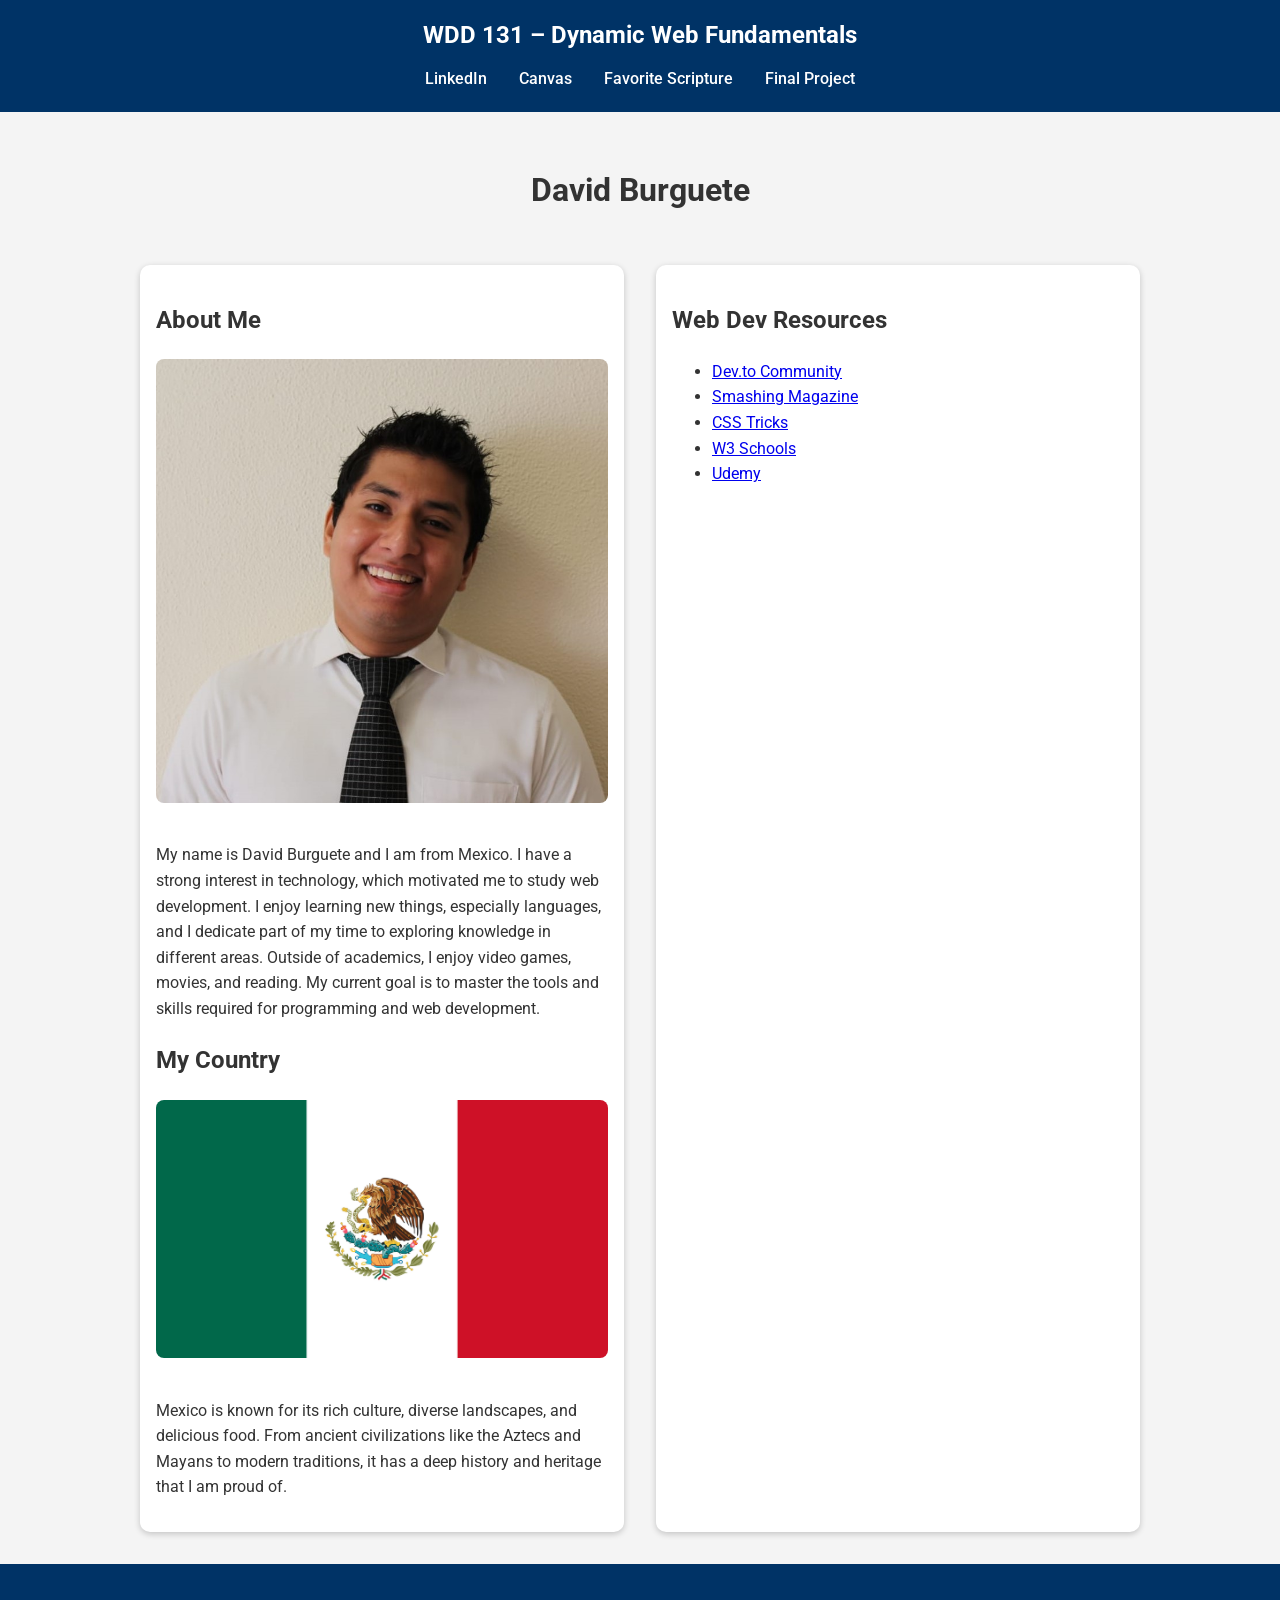
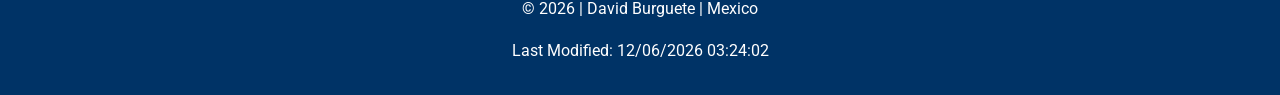
==== index.html @ 34e47ba5 "Fixing errors profile, adding country info" ====
<!DOCTYPE html>
<html lang="en">
  <head>
    <meta charset="UTF-8" />
    <meta name="viewport" content="width=device-width, initial-scale=1.0" />
    <title>WDD 131 – Dynamic Web Fundamentals – David Burguete</title>
    <meta
      name="description"
      content="WDD 131 – Dynamic Web Fundamentals | David Burguete | Personal webpage"
    />
    <meta name="author" content="David Burguete" />

    <!-- Google Fonts (forma correcta con preconnect) -->
    <link rel="preconnect" href="https://fonts.googleapis.com" />
    <link rel="preconnect" href="https://fonts.gstatic.com" crossorigin />
    <link
      href="https://fonts.googleapis.com/css2?family=Roboto:wght@400;700&display=swap"
      rel="stylesheet"
    />

    <link rel="stylesheet" href="styles/base.css" />
    <script src="scripts/getdates.js" defer></script>
  </head>
  <body>
    <header>
      <span id="course-title">WDD 131 – Dynamic Web Fundamentals</span>
      <nav>
        <a
          href="https://www.linkedin.com/in/jose-david-burguete-guerra-aba8a8224/"
          target="_blank"
          >LinkedIn</a
        >
        <a href="https://byupw.instructure.com/" target="_blank">Canvas</a>
        <a
          href="https://www.churchofjesuschrist.org/study/scriptures/dc-testament/dc/19?lang=eng&id=p23#p23"
          target="_blank"
          >Favorite Scripture</a
        >
        <a href="" target="_blank">Final Project</a>
      </nav>
    </header>

    <main>
      <h1>David Burguete</h1>

      <!-- About Me -->
      <section class="card">
        <h2>About Me</h2>
        <img src="images/profile.jpg" alt="A photo representing me" />
        <p>
          My name is David Burguete and I am from Mexico. I have a strong
          interest in technology, which motivated me to study web development. I
          enjoy learning new things, especially languages, and I dedicate part
          of my time to exploring knowledge in different areas. Outside of
          academics, I enjoy video games, movies, and reading. My current goal
          is to master the tools and skills required for programming and web
          development.
        </p>

        <h2>My Country</h2>
        <img src="images/mexico-flag.jpg" alt="Flag of Mexico" />
        <p>
          Mexico is known for its rich culture, diverse landscapes, and
          delicious food. From ancient civilizations like the Aztecs and Mayans
          to modern traditions, it has a deep history and heritage that I am
          proud of.
        </p>
      </section>

      <!-- Web Dev Resources -->
      <section class="card">
        <h2>Web Dev Resources</h2>
        <ul>
          <li>
            <a href="https://dev.to/" target="_blank">Dev.to Community</a>
          </li>
          <li>
            <a href="https://www.smashingmagazine.com/" target="_blank"
              >Smashing Magazine</a
            >
          </li>
          <li>
            <a href="https://css-tricks.com/" target="_blank">CSS Tricks</a>
          </li>
          <li>
            <a href="https://www.w3schools.com/" target="_blank">W3 Schools</a>
          </li>
          <li><a href="https://www.udemy.com/" target="_blank">Udemy</a></li>
        </ul>
      </section>
    </main>

    <footer>
      <p>&copy; <span id="currentyear"></span> | David Burguete | Mexico</p>
      <p id="lastModified"></p>
    </footer>
  </body>
</html>
---- styles/base.css ----
body {
  font-family: 'Roboto', sans-serif;
  margin: 0;
  padding: 0;
  line-height: 1.6;
  background-color: #f4f4f4;
  color: #333;
}

/* Header */
header {
  background: #003366;
  color: white;
  padding: 1rem;
  text-align: center;
}

#course-title {
  display: block;
  font-size: 1.5rem;
  font-weight: bold;
  margin-bottom: 0.5rem;
}

/* Navigation */
nav {
  display: flex;
  justify-content: center;
  gap: 1rem;
}

nav a {
  color: white;
  text-decoration: none;
  font-weight: 500;
  padding: 0.25rem 0.5rem;
  transition: background-color 0.3s ease, color 0.3s ease;
}

nav a:hover {
  background-color: #ffcc00;
  color: #003366;
  border-radius: 5px;
}

/* Main Layout */
main {
  max-width: 1000px;
  margin: 2rem auto;
  padding: 0 1rem;
  display: grid;
  grid-template-columns: 1fr 1fr;
  gap: 2rem;
}

h1 {
  grid-column: span 2;
  text-align: center;
  margin-bottom: 1rem;
}

.card {
  background: white;
  padding: 1rem;
  border-radius: 10px;
  box-shadow: 0 2px 6px rgba(0, 0, 0, 0.2);
}

.card img {
  max-width: 100%;
  border-radius: 8px;
  margin-bottom: 1rem;
}

/* Footer */
footer {
  text-align: center;
  padding: 1rem;
  background: #003366;
  color: white;
  margin-top: 2rem;
}
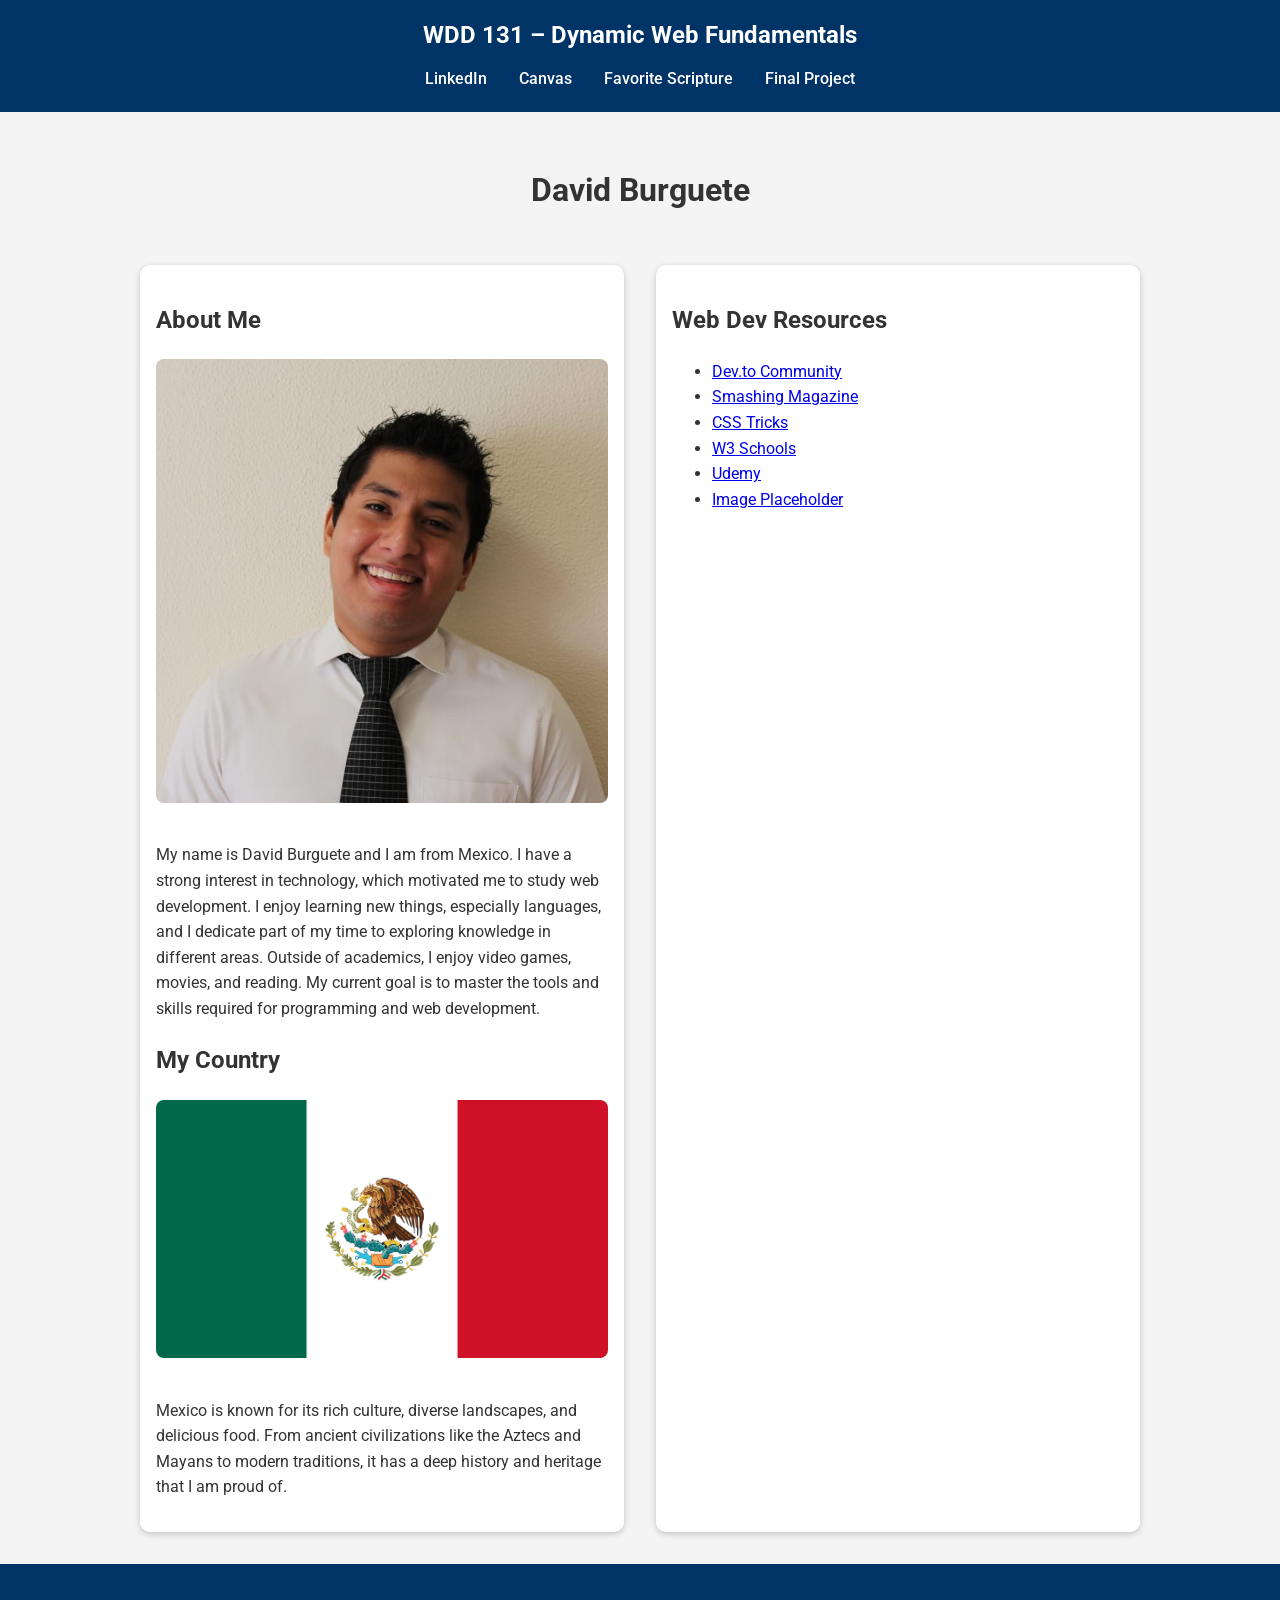
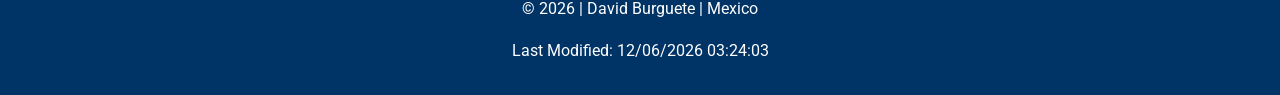
==== commit f9e2c228: "Fixing some errors" ====
--- a/index.html
+++ b/index.html
@@ -1,7 +1,7 @@
 <!DOCTYPE html>
 <html lang="en">
   <head>
-    <meta charset="UTF-8" />
+    <meta charset="UTF-8">
     <meta name="viewport" content="width=device-width, initial-scale=1.0" />
     <title>WDD 131 – Dynamic Web Fundamentals – David Burguete</title>
     <meta
@@ -86,6 +86,11 @@
             <a href="https://www.w3schools.com/" target="_blank">W3 Schools</a>
           </li>
           <li><a href="https://www.udemy.com/" target="_blank">Udemy</a></li>
+          <li>
+            <a href="https://placehold.co/200x200" target="_blank"
+              >Image Placeholder</a
+            >
+          </li>
         </ul>
       </section>
     </main>
